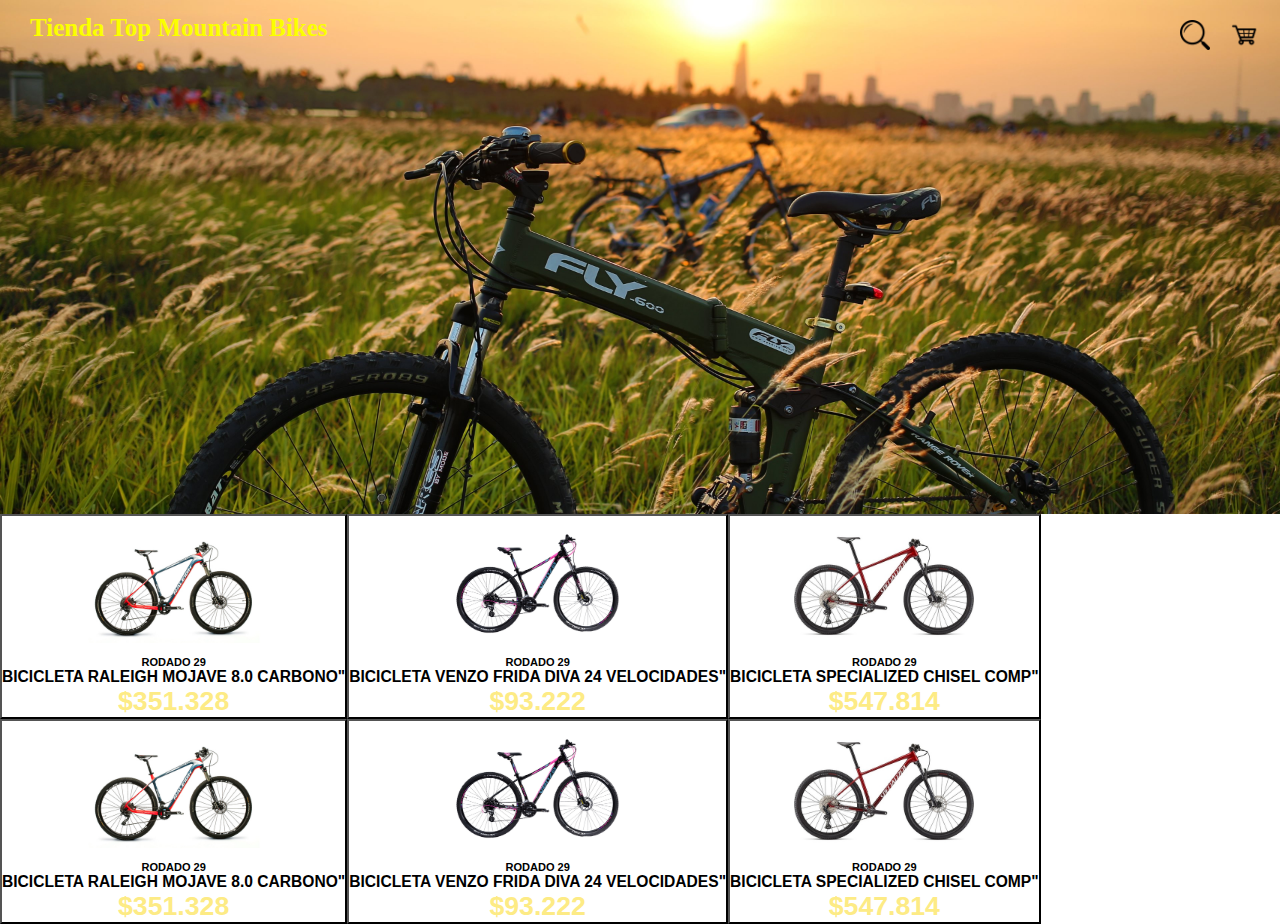
==== index.html @ 943b8424 "cambi" ====
<html>
    <head>
<title> Ventas de Bicicletas   </title>
    </head>
    <link rel="stylesheet" href="estilo.css">
   <body>
     

           <header class="menu">
               <h1 class="logo">Tienda Top Mountain Bikes</h1>
               <ul class="lateral">
            <li> <a href="#"><img src="buscador.png" alt="buscar"> </a> </li>
            <li id="tamaño" > <a href="#"><img src="carrito.png" alt="carro"> </a></li>
        </ul>
    </header> 
    <div class="foro-bicicletas">
    
        <button> <img class="img-foro" src="raleigh_bin8.jpg" alt="ralei">
        <h5 class="epigrafe">RODADO 29</h5>
        <h3 class="titulo-bici">BICICLETA RALEIGH MOJAVE 8.0 CARBONO" </h3>
        <h1 class="precio"> $351.328</h1>
        <a href="#" ></a>
        </button>
        <button> <img class="img-foro" src="venzo-frida-diva.jpg" alt="venzo">
            <h5 class="epigrafe">RODADO 29</h5>
            <h3 class="titulo-bici">BICICLETA VENZO FRIDA DIVA 24 VELOCIDADES" </h3>
            <h1 class="precio" > $93.222</h1>
            <a href="#" ></a>
        </button>
        <button> <img class="img-foro" src="specialized.jpg" alt="venzo">
            <h5 class="epigrafe">RODADO 29</h5>
            <h3 class="titulo-bici">BICICLETA SPECIALIZED CHISEL COMP" </h3>
            <h1 class="precio"> $547.814</h1>
            <a href="#" ></a>
        </button>
    </div>
    <div class="foro-bicicletas">
    
        <button> <img class="img-foro" src="raleigh_bin8.jpg" alt="ralei">
        <h5 class="epigrafe">RODADO 29</h5>
        <h3 class="titulo-bici">BICICLETA RALEIGH MOJAVE 8.0 CARBONO" </h3>
        <h1 class="precio"> $351.328</h1>
        <a href="#" ></a>
        </button>
        <button> <img class="img-foro" src="venzo-frida-diva.jpg" alt="venzo">
            <h5 class="epigrafe">RODADO 29</h5>
            <h3 class="titulo-bici">BICICLETA VENZO FRIDA DIVA 24 VELOCIDADES" </h3>
            <h1 class="precio"> $93.222</h1>
            <a href="#" ></a>
        </button>
        <button> <img class="img-foro" src="specialized.jpg" alt="venzo">
            <h5 class="epigrafe">RODADO 29</h5>
            <h3 class="titulo-bici">BICICLETA SPECIALIZED CHISEL COMP" </h3>
            <h1 class="precio"> $547.814</h1>
            <a href="#" ></a>
        </button>
    </div>
   </body>
</html>
---- estilo.css ----
*, *::before, *::after{
    margin: 0;
    padding: 0;
    outline: 0;
    box-sizing: border-box;
    
}
body{
    
    background-image:url("pexels-karolina-grabowska-5202288.jpg");
image-resolution:calc(1000);
    object-fit: cover;
}

.lateral img{
   
    max-width: 80;
   max-height: 50;
   padding: 10px 10px 10px 10px;
   
  
}

.logo{
    font-size: 25px;
    padding: 1px 20px 20px 20px;
    color: rgb(251, 255, 0);
    font-weight: bold;
}

.menu{
    padding: 10px 10px 10px 10px;
    
    justify-content: space-between;
    display: flex;
  
}
.menu{
    background-image: url(fondo1.jpg);
    object-fit: cover;
    background-size:cover;
    
    
}
ul{
    list-style: none;
}

 .lateral{
    align-items: center;
    display: flex;

    
}
 .menu{
     align-items: center;
     padding-bottom: 450px;
    
    background-color:cadetblue;
   
    
}
.tamaño img{
    max-width: 10;
   
}
button{
    background-color: transparent;
    box-shadow: 0px, 12px, 16px;
}
.foro-bicicletas{
    display: flex;
    font-weight: bold;
    
}

.img-foro{
    padding: 10px 10px 10px 10px;;
    height: 140px;
    align-items: center;
    width: 200px;
    object-fit: cover;
   
}
.precio{
    color: rgb(253, 235, 133);
}
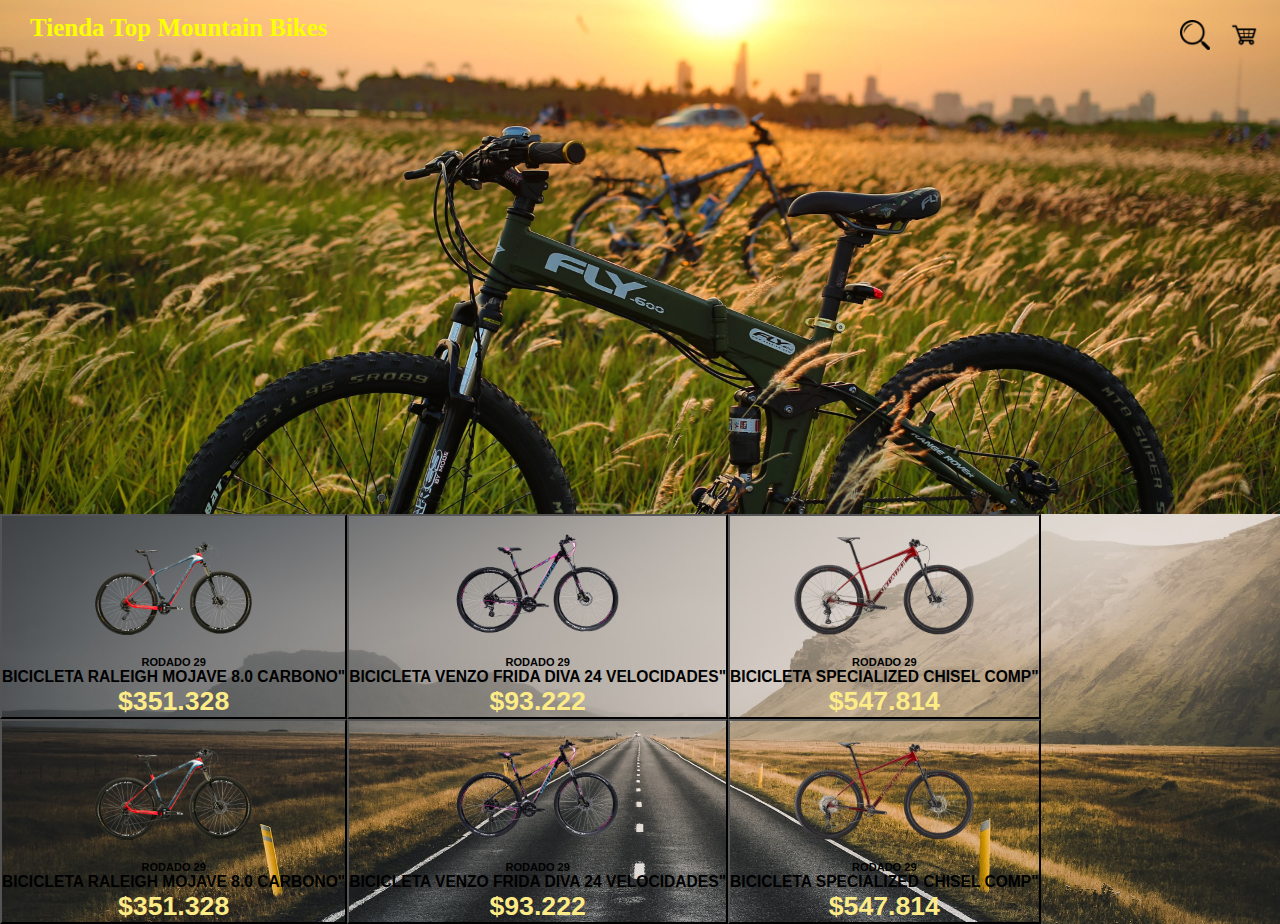
==== commit 0fd28337: "cambio-12/5" ====
--- a/index.html
+++ b/index.html
@@ -15,40 +15,41 @@
     </header> 
     <div class="foro-bicicletas">
     
-        <button> <img class="img-foro" src="raleigh_bin8.jpg" alt="ralei">
+        <button> <img class="img-foro" src="raleigh.png" alt="ralei">
         <h5 class="epigrafe">RODADO 29</h5>
         <h3 class="titulo-bici">BICICLETA RALEIGH MOJAVE 8.0 CARBONO" </h3>
         <h1 class="precio"> $351.328</h1>
         <a href="#" ></a>
         </button>
-        <button> <img class="img-foro" src="venzo-frida-diva.jpg" alt="venzo">
+        <button> <img class="img-foro" src="venzo.png" alt="venzo">
             <h5 class="epigrafe">RODADO 29</h5>
             <h3 class="titulo-bici">BICICLETA VENZO FRIDA DIVA 24 VELOCIDADES" </h3>
             <h1 class="precio" > $93.222</h1>
             <a href="#" ></a>
         </button>
-        <button> <img class="img-foro" src="specialized.jpg" alt="venzo">
+        <button> <img class="img-foro" src="specialized.png" alt="venzo">
             <h5 class="epigrafe">RODADO 29</h5>
             <h3 class="titulo-bici">BICICLETA SPECIALIZED CHISEL COMP" </h3>
             <h1 class="precio"> $547.814</h1>
             <a href="#" ></a>
         </button>
     </div>
+
     <div class="foro-bicicletas">
     
-        <button> <img class="img-foro" src="raleigh_bin8.jpg" alt="ralei">
+        <button> <img class="img-foro" src="raleigh.png" alt="ralei">
         <h5 class="epigrafe">RODADO 29</h5>
         <h3 class="titulo-bici">BICICLETA RALEIGH MOJAVE 8.0 CARBONO" </h3>
         <h1 class="precio"> $351.328</h1>
         <a href="#" ></a>
         </button>
-        <button> <img class="img-foro" src="venzo-frida-diva.jpg" alt="venzo">
+        <button> <img class="img-foro" src="venzo.png" alt="venzo">
             <h5 class="epigrafe">RODADO 29</h5>
             <h3 class="titulo-bici">BICICLETA VENZO FRIDA DIVA 24 VELOCIDADES" </h3>
-            <h1 class="precio"> $93.222</h1>
+            <h1 class="precio" > $93.222</h1>
             <a href="#" ></a>
         </button>
-        <button> <img class="img-foro" src="specialized.jpg" alt="venzo">
+        <button> <img class="img-foro" src="specialized.png" alt="venzo">
             <h5 class="epigrafe">RODADO 29</h5>
             <h3 class="titulo-bici">BICICLETA SPECIALIZED CHISEL COMP" </h3>
             <h1 class="precio"> $547.814</h1>
--- a/estilo.css
+++ b/estilo.css
@@ -7,9 +7,15 @@
 }
 body{
     
-    background-image:url("pexels-karolina-grabowska-5202288.jpg");
-image-resolution:calc(1000);
-    object-fit: cover;
+    background-image: url("asfalto2.jpg");
+
+    background-size: cover;
+    background-repeat: no-repeat;
+    margin:0;
+   
+
+    
+    
 }
 
 .lateral img{
@@ -29,6 +35,7 @@
 }
 
 .menu{
+   
     padding: 10px 10px 10px 10px;
     
     justify-content: space-between;
@@ -69,6 +76,7 @@
     box-shadow: 0px, 12px, 16px;
 }
 .foro-bicicletas{
+    
     display: flex;
     font-weight: bold;
     
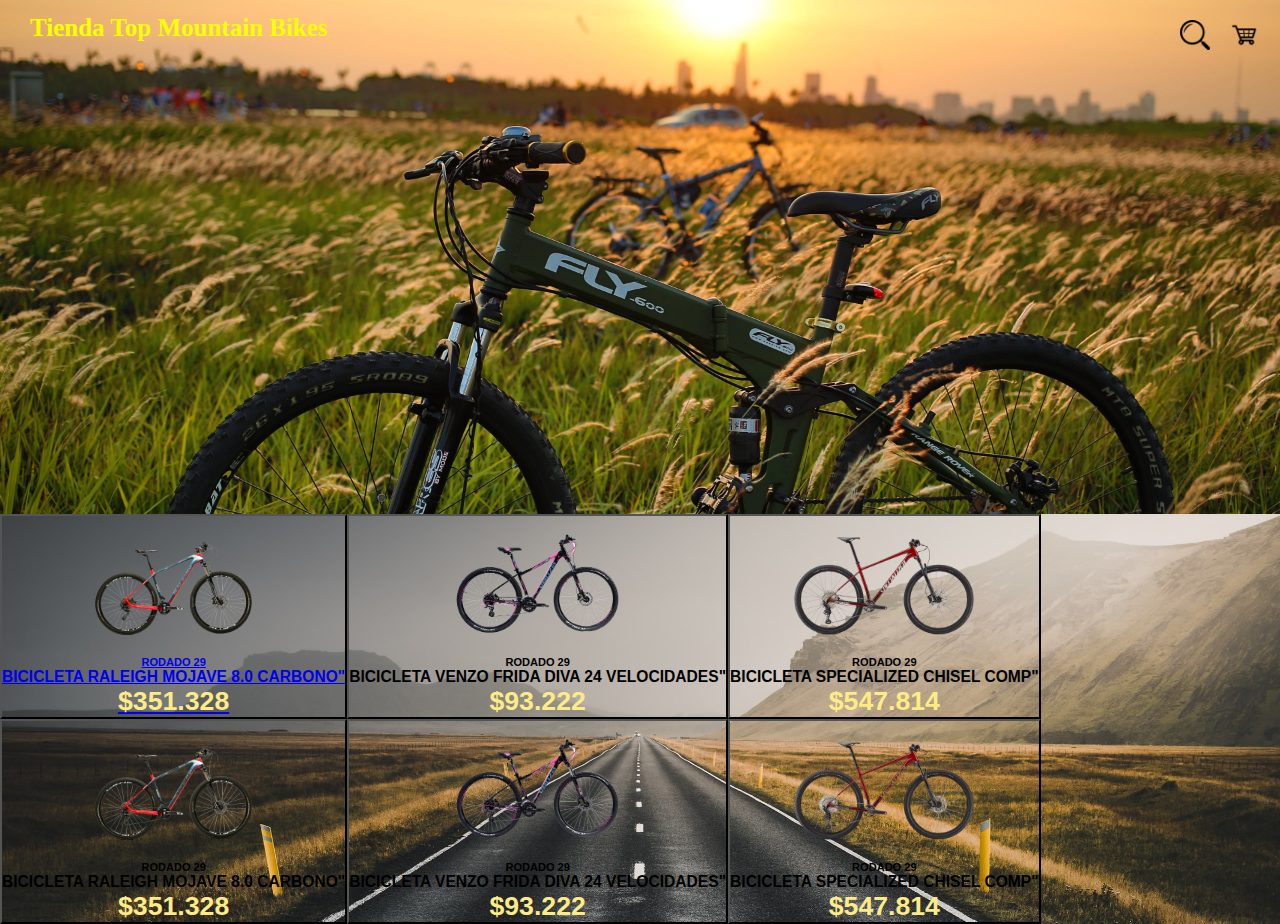
==== commit 1f7400d9: "ordenamiento de imagenes" ====
--- a/index.html
+++ b/index.html
@@ -7,49 +7,60 @@
      
 
            <header class="menu">
-               <h1 class="logo">Tienda Top Mountain Bikes</h1>
+            <head class="logo-bloque">
+                <h1 class="logo">Tienda Top Mountain Bikes   </h1>
+
+                <a href="https://denis982022.github.io/PaginaFinal/" ></a>
+           </head>
+              
                <ul class="lateral">
-            <li> <a href="#"><img src="buscador.png" alt="buscar"> </a> </li>
-            <li id="tamaño" > <a href="#"><img src="carrito.png" alt="carro"> </a></li>
+            <li> <a href="#"><img src="imgs/buscador.png" alt="buscar"> </a> </li>
+            <li id="tamaño" > <a href="#"><img src="imgs/carrito.png" alt="carro"> </a></li>
         </ul>
     </header> 
     <div class="foro-bicicletas">
     
-        <button> <img class="img-foro" src="raleigh.png" alt="ralei">
+       
+        <button class="pulsor"> 
+            <a href="RaleighMojave8.0/raleigh.html" >
+            <img class="img-foro" src="imgs/raleigh.png" alt="ralei">
+            <h5 class="epigrafe">RODADO 29</h5>
+            <h3 class="titulo-bici">BICICLETA RALEIGH MOJAVE 8.0 CARBONO" </h3>
+            <h1 class="precio"> $351.328</h1>
+             </a>
+        </button>
+        
+        <button class="pulsor"> <img class="img-foro" src="imgs/venzo.png" alt="venzo">
+            <h5 class="epigrafe">RODADO 29</h5>
+            <h3 class="titulo-bici">BICICLETA VENZO FRIDA DIVA 24 VELOCIDADES" </h3>
+            <h1 class="precio" > $93.222</h1>
+            <a href="#" ></a>
+        </button>
+        <button class="pulsor"> <img class="img-foro" src="imgs/specialized.png" alt="venzo">
+            <h5 class="epigrafe">RODADO 29</h5>
+            <h3 class="titulo-bici">BICICLETA SPECIALIZED CHISEL COMP" </h3>
+            <h1 class="precio"> $547.814</h1>
+            <a href="#" >
+                
+            </a>
+        </button>
+    </div>
+
+    <div class="foro-bicicletas">
+    
+        <button class="pulsor"> <img class="img-foro" src="imgs/raleigh.png" alt="ralei">
         <h5 class="epigrafe">RODADO 29</h5>
         <h3 class="titulo-bici">BICICLETA RALEIGH MOJAVE 8.0 CARBONO" </h3>
         <h1 class="precio"> $351.328</h1>
         <a href="#" ></a>
         </button>
-        <button> <img class="img-foro" src="venzo.png" alt="venzo">
-            <h5 class="epigrafe">RODADO 29</h5>
+        <button class="pulsor"> <img class="img-foro" src="imgs/venzo.png" alt="venzo">
+            <h5 class="epigrafe">RODADO 29 </h5>
             <h3 class="titulo-bici">BICICLETA VENZO FRIDA DIVA 24 VELOCIDADES" </h3>
             <h1 class="precio" > $93.222</h1>
             <a href="#" ></a>
         </button>
-        <button> <img class="img-foro" src="specialized.png" alt="venzo">
-            <h5 class="epigrafe">RODADO 29</h5>
-            <h3 class="titulo-bici">BICICLETA SPECIALIZED CHISEL COMP" </h3>
-            <h1 class="precio"> $547.814</h1>
-            <a href="#" ></a>
-        </button>
-    </div>
-
-    <div class="foro-bicicletas">
-    
-        <button> <img class="img-foro" src="raleigh.png" alt="ralei">
-        <h5 class="epigrafe">RODADO 29</h5>
-        <h3 class="titulo-bici">BICICLETA RALEIGH MOJAVE 8.0 CARBONO" </h3>
-        <h1 class="precio"> $351.328</h1>
-        <a href="#" ></a>
-        </button>
-        <button> <img class="img-foro" src="venzo.png" alt="venzo">
-            <h5 class="epigrafe">RODADO 29</h5>
-            <h3 class="titulo-bici">BICICLETA VENZO FRIDA DIVA 24 VELOCIDADES" </h3>
-            <h1 class="precio" > $93.222</h1>
-            <a href="#" ></a>
-        </button>
-        <button> <img class="img-foro" src="specialized.png" alt="venzo">
+        <button class="pulsor"> <img class="img-foro" src="imgs/specialized.png" alt="venzo">
             <h5 class="epigrafe">RODADO 29</h5>
             <h3 class="titulo-bici">BICICLETA SPECIALIZED CHISEL COMP" </h3>
             <h1 class="precio"> $547.814</h1>
--- a/estilo.css
+++ b/estilo.css
@@ -7,7 +7,7 @@
 }
 body{
     
-    background-image: url("asfalto2.jpg");
+    background-image: url("imgs/asfalto2.jpg");
 
     background-size: cover;
     background-repeat: no-repeat;
@@ -32,6 +32,7 @@
     padding: 1px 20px 20px 20px;
     color: rgb(251, 255, 0);
     font-weight: bold;
+    cursor: pointer;
 }
 
 .menu{
@@ -43,7 +44,7 @@
   
 }
 .menu{
-    background-image: url(fondo1.jpg);
+    background-image: url(imgs/fondo1.jpg);
     object-fit: cover;
     background-size:cover;
     
@@ -76,12 +77,14 @@
     box-shadow: 0px, 12px, 16px;
 }
 .foro-bicicletas{
-    
+   
     display: flex;
     font-weight: bold;
     
 }
-
+.pulsor{
+    cursor: pointer;
+}
 .img-foro{
     padding: 10px 10px 10px 10px;;
     height: 140px;
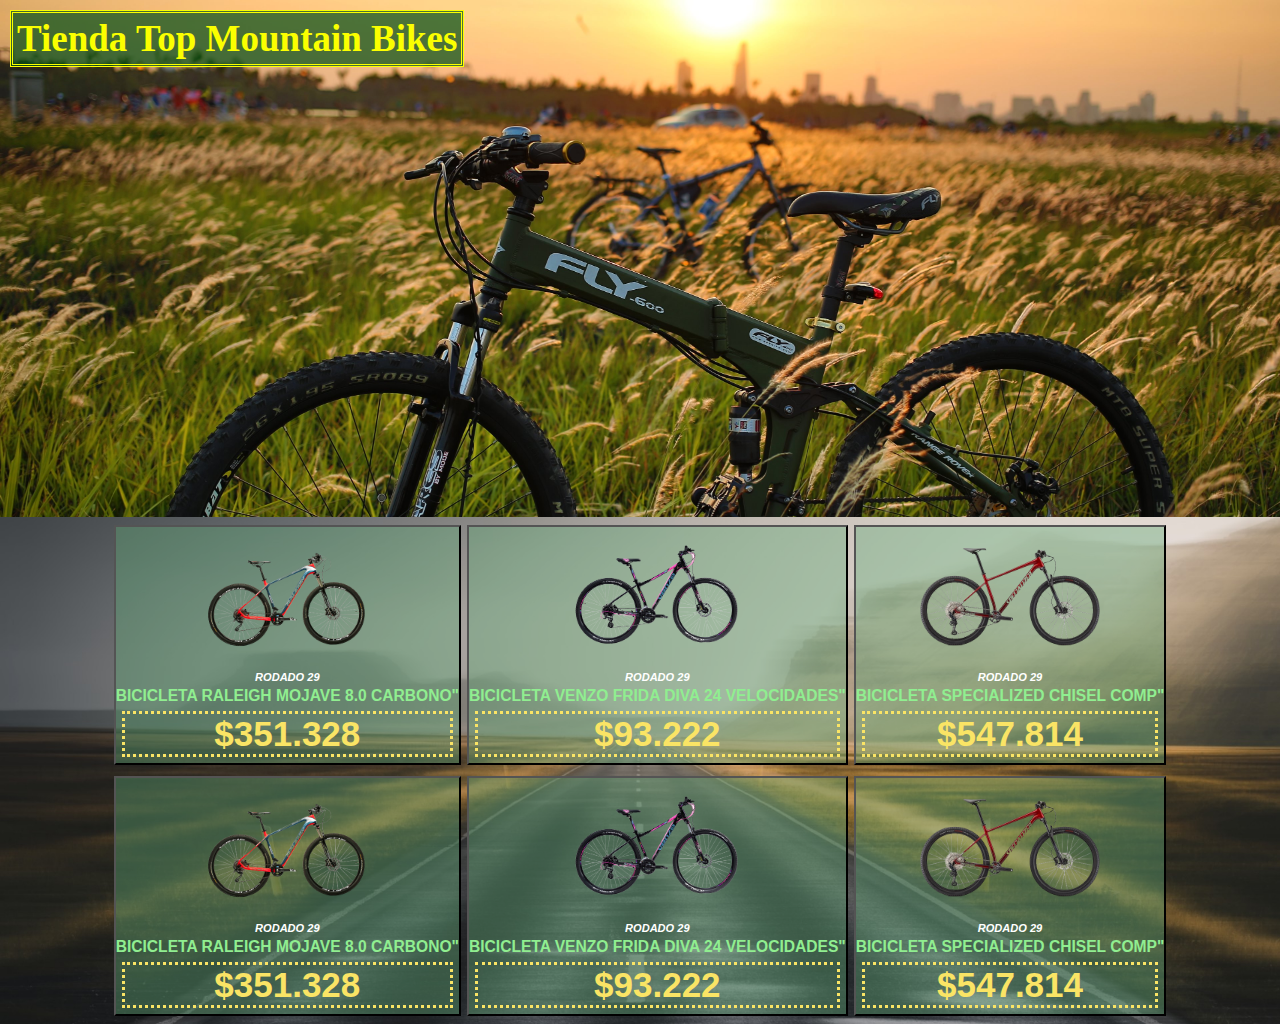
==== commit 68bb684d: "+ estilo a pagina principal" ====
--- a/index.html
+++ b/index.html
@@ -13,16 +13,13 @@
                 <a href="https://denis982022.github.io/PaginaFinal/" ></a>
            </head>
               
-               <ul class="lateral">
-            <li> <a href="#"><img src="imgs/buscador.png" alt="buscar"> </a> </li>
-            <li id="tamaño" > <a href="#"><img src="imgs/carrito.png" alt="carro"> </a></li>
-        </ul>
+              
     </header> 
     <div class="foro-bicicletas">
     
        
         <button class="pulsor"> 
-            <a href="RaleighMojave8.0/raleigh.html" >
+            <a class="url" href="RaleighMojave8.0/raleigh.html" >
             <img class="img-foro" src="imgs/raleigh.png" alt="ralei">
             <h5 class="epigrafe">RODADO 29</h5>
             <h3 class="titulo-bici">BICICLETA RALEIGH MOJAVE 8.0 CARBONO" </h3>
--- a/estilo.css
+++ b/estilo.css
@@ -7,83 +7,67 @@
 }
 body{
     
-    background-image: url("imgs/asfalto2.jpg");
-
+    background-image: url("imgs/asfal.jpg");
+    backface-visibility:initial;
     background-size: cover;
     background-repeat: no-repeat;
     margin:0;
-   
-
+}
+.logo{
+    background-color: rgba(0, 77, 23, 0.7);;
+    font-size: 37px;
+    text-align: center;
+    border-style:double;
+    padding: 4px;
+    color: rgb(251, 255, 0);
     
-    
+    cursor: pointer;
+    align-items: center;
 }
 
-.lateral img{
-   
-    max-width: 80;
-   max-height: 50;
-   padding: 10px 10px 10px 10px;
-   
-  
-}
-
-.logo{
-    font-size: 25px;
-    padding: 1px 20px 20px 20px;
-    color: rgb(251, 255, 0);
-    font-weight: bold;
-    cursor: pointer;
-}
-
-.menu{
-   
+.menu{  
     padding: 10px 10px 10px 10px;
-    
     justify-content: space-between;
     display: flex;
-  
 }
 .menu{
     background-image: url(imgs/fondo1.jpg);
     object-fit: cover;
-    background-size:cover;
-    
-    
+    background-size:cover;   
 }
 ul{
     list-style: none;
 }
 
- .lateral{
-    align-items: center;
-    display: flex;
-
-    
-}
  .menu{
      align-items: center;
      padding-bottom: 450px;
     
-    background-color:cadetblue;
-   
-    
+    background-color:cadetblue;     
 }
 .tamaño img{
-    max-width: 10;
-   
+    max-width: 10;  
 }
 button{
-    background-color: transparent;
+    background-color:rgba(97, 170, 119, 0.4);
     box-shadow: 0px, 12px, 16px;
 }
 .foro-bicicletas{
-   
+    margin: 5px;
     display: flex;
     font-weight: bold;
-    
+    justify-content: center;
 }
 .pulsor{
-    cursor: pointer;
+    margin: 3px;
+    cursor: pointer;  
+}
+.url{
+    text-decoration: none;
+}
+.titulo-bici{
+    color: lightgreen;
+    text-overflow: clip;
 }
 .img-foro{
     padding: 10px 10px 10px 10px;;
@@ -94,6 +78,15 @@
    
 }
 .precio{
-    color: rgb(253, 235, 133);
+    margin: 6;
+    font-size: 35;
+    border: 3px;
+    border-style:dotted;
+    color: rgb(250, 228, 101);
+}
+.epigrafe{
+   color: rgb(255, 255, 255);
+   font-style: oblique;
+   margin: 4;
 }
 
